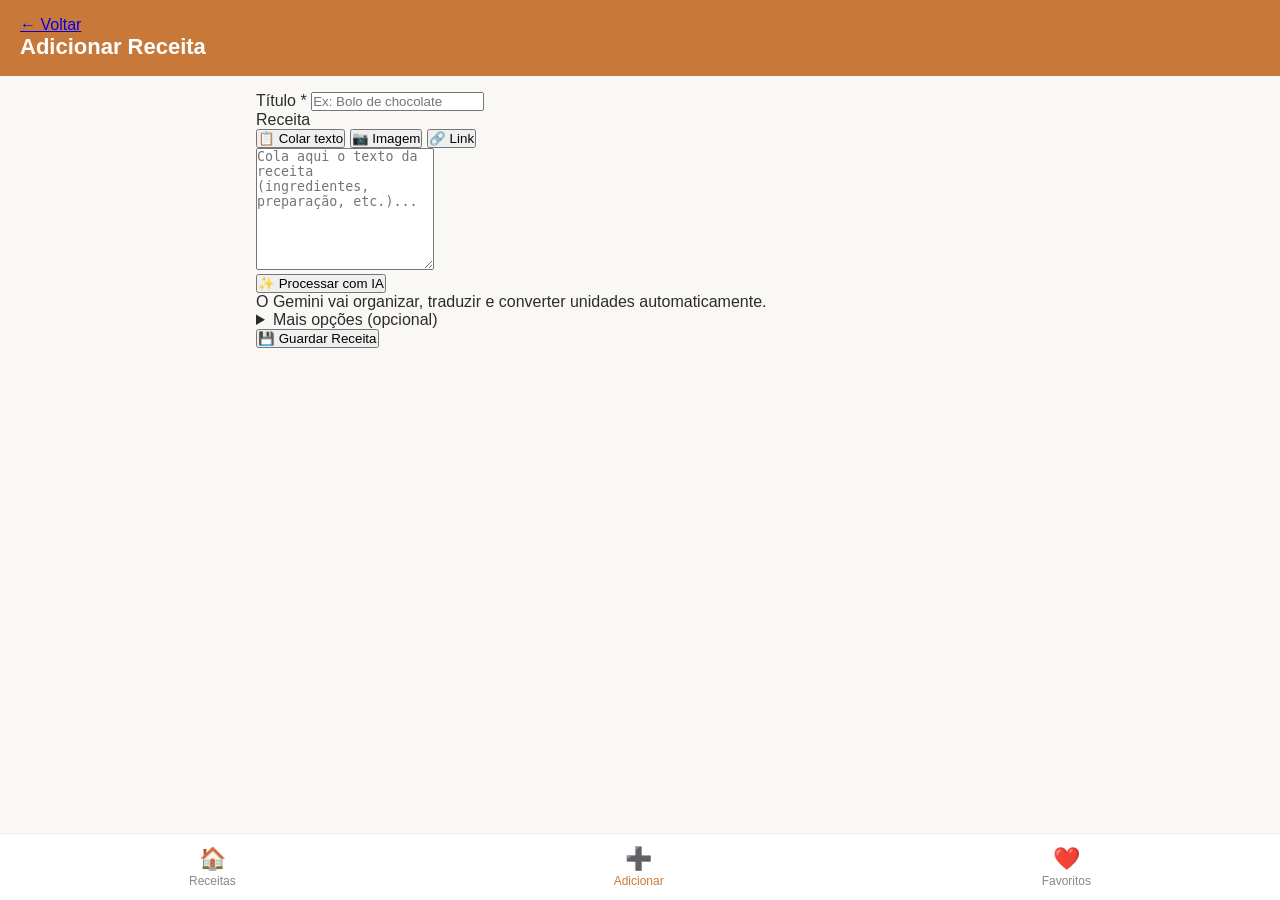
==== adicionar.html @ a2abbe2f "Add adicionar.html for recipe submission" ====
<!DOCTYPE html>
<html lang="pt">
<head>
    <meta charset="UTF-8">
    <meta name="viewport" content="width=device-width, initial-scale=1.0">
    <title>Adicionar Receita</title>
    <link rel="stylesheet" href="css/style.css">
</head>
<body>

    <!-- Cabeçalho -->
    <header class="header">
        <a href="index.html" class="btn-voltar">← Voltar</a>
        <h1>Adicionar Receita</h1>
    </header>

    <!-- Formulário -->
    <main class="main">

        <!-- Título -->
        <div class="campo">
            <label for="titulo">Título *</label>
            <input type="text" id="titulo" placeholder="Ex: Bolo de chocolate">
        </div>

        <!-- Introdução da receita -->
        <div class="campo">
            <label>Receita</label>
            <div class="tabs">
                <button class="tab active" onclick="mostrarTab('texto')">📋 Colar texto</button>
                <button class="tab" onclick="mostrarTab('imagem')">📷 Imagem</button>
                <button class="tab" onclick="mostrarTab('link')">🔗 Link</button>
            </div>

            <!-- Tab: texto -->
            <div id="tab-texto" class="tab-conteudo">
                <textarea id="texto-receita" placeholder="Cola aqui o texto da receita (ingredientes, preparação, etc.)..." rows="8"></textarea>
            </div>

            <!-- Tab: imagem -->
            <div id="tab-imagem" class="tab-conteudo" style="display:none">
                <div class="upload-area" onclick="document.getElementById('ficheiro-imagem').click()">
                    <div id="upload-preview">
                        <div style="font-size:40px">📷</div>
                        <p>Toca para escolher uma imagem</p>
                        <p style="font-size:12px; color:#aaa">Foto de livro, screenshot, etc.</p>
                    </div>
                    <input type="file" id="ficheiro-imagem" accept="image/*" style="display:none" onchange="previewImagem(this)">
                </div>
            </div>

            <!-- Tab: link -->
            <div id="tab-link" class="tab-conteudo" style="display:none">
                <input type="url" id="url-receita" placeholder="https://exemplo.com/receita">
                <p class="nota">A app vai tentar ler o conteúdo da página. Alguns sites podem não permitir.</p>
            </div>
        </div>

        <!-- Botão processar -->
        <button class="btn-processar" onclick="processarReceita()">
            ✨ Processar com IA
        </button>
        <p class="nota">O Gemini vai organizar, traduzir e converter unidades automaticamente.</p>

        <!-- Resultado do processamento -->
        <div id="resultado" style="display:none">
            <div class="campo">
                <label for="ingredientes">Ingredientes</label>
                <textarea id="ingredientes" rows="6" placeholder="Um ingrediente por linha..."></textarea>
            </div>
            <div class="campo">
                <label for="preparacao">Preparação</label>
                <textarea id="preparacao" rows="8" placeholder="Um passo por linha..."></textarea>
            </div>
        </div>

        <!-- Campos opcionais -->
        <details class="opcoes-extra">
            <summary>Mais opções (opcional)</summary>
            <div class="campo">
                <label for="categoria">Categoria</label>
                <select id="categoria">
                    <option value="">-- Escolher --</option>
                    <option>Entradas</option>
                    <option>Sopas</option>
                    <option>Prato Principal</option>
                    <option>Sobremesas</option>
                    <option>Lanches</option>
                    <option>Bebidas</option>
                    <option>Pães</option>
                    <option>Molhos</option>
                    <option>Outros</option>
                </select>
            </div>
            <div class="campo">
                <label for="imagem-url">URL da imagem</label>
                <input type="url" id="imagem-url" placeholder="https://exemplo.com/imagem.jpg">
            </div>
            <div class="campo">
                <label for="porcoes">Porções</label>
                <input type="number" id="porcoes" placeholder="Ex: 4">
            </div>
            <div class="campo">
                <label for="tempo-prep">Tempo de preparação</label>
                <input type="text" id="tempo-prep" placeholder="Ex: 20 min">
            </div>
            <div class="campo">
                <label for="tempo-conf">Tempo de confeção</label>
                <input type="text" id="tempo-conf" placeholder="Ex: 45 min">
            </div>
        </details>

        <!-- Botão guardar -->
        <button class="btn-guardar" onclick="guardarReceita()">
            💾 Guardar Receita
        </button>

    </main>

    <!-- Barra de navegação inferior -->
    <nav class="nav-bottom">
        <a href="index.html" class="nav-item">
            <span class="nav-icon">🏠</span>
            <span class="nav-label">Receitas</span>
        </a>
        <a href="adicionar.html" class="nav-item active">
            <span class="nav-icon">➕</span>
            <span class="nav-label">Adicionar</span>
        </a>
        <a href="favoritos.html" class="nav-item">
            <span class="nav-icon">❤️</span>
            <span class="nav-label">Favoritos</span>
        </a>
    </nav>

    <script src="js/adicionar.js"></script>

</body>
</html>
---- css/style.css ----
/* ============================================
   ESTILOS GLOBAIS
   ============================================ */

* {
    margin: 0;
    padding: 0;
    box-sizing: border-box;
}

body {
    font-family: -apple-system, BlinkMacSystemFont, 'Segoe UI', sans-serif;
    background-color: #faf8f5;
    color: #2c2c2c;
    min-height: 100vh;
    padding-bottom: 80px; /* espaço para a barra de navegação */
}

/* ============================================
   CABEÇALHO
   ============================================ */

.header {
    background-color: #c8793a;
    color: white;
    padding: 16px 20px;
    position: sticky;
    top: 0;
    z-index: 100;
}

.header h1 {
    font-size: 22px;
    font-weight: 700;
}

/* ============================================
   CONTEÚDO PRINCIPAL
   ============================================ */

.main {
    padding: 16px;
    max-width: 800px;
    margin: 0 auto;
}

/* ============================================
   BARRA DE PESQUISA
   ============================================ */

.search-bar {
    margin-bottom: 16px;
}

.search-bar input {
    width: 100%;
    padding: 12px 16px;
    border: 1px solid #ddd;
    border-radius: 12px;
    font-size: 16px;
    background-color: white;
    outline: none;
}

.search-bar input:focus {
    border-color: #c8793a;
}

/* ============================================
   GRELHA DE RECEITAS
   ============================================ */

.receitas-grid {
    display: grid;
    grid-template-columns: 1fr;
    gap: 12px;
}

/* 2 colunas em ecrãs maiores */
@media (min-width: 600px) {
    .receitas-grid {
        grid-template-columns: 1fr 1fr;
    }
}

/* ============================================
   CARTÃO DE RECEITA
   ============================================ */

.cartao {
    background-color: white;
    border-radius: 16px;
    overflow: hidden;
    box-shadow: 0 2px 8px rgba(0,0,0,0.08);
    cursor: pointer;
    transition: transform 0.2s;
}

.cartao:active {
    transform: scale(0.98);
}

.cartao-imagem {
    width: 100%;
    height: 160px;
    object-fit: cover;
    background-color: #f0ebe3;
    display: flex;
    align-items: center;
    justify-content: center;
    font-size: 48px;
}

.cartao-corpo {
    padding: 12px;
}

.cartao-titulo {
    font-size: 16px;
    font-weight: 600;
    margin-bottom: 4px;
}

.cartao-categoria {
    font-size: 13px;
    color: #888;
}

.cartao-favorito {
    float: right;
    font-size: 20px;
    margin-top: -2px;
}

/* ============================================
   BARRA DE NAVEGAÇÃO INFERIOR
   ============================================ */

.nav-bottom {
    position: fixed;
    bottom: 0;
    left: 0;
    right: 0;
    background-color: white;
    border-top: 1px solid #eee;
    display: flex;
    justify-content: space-around;
    padding: 8px 0;
    z-index: 100;
}

.nav-item {
    display: flex;
    flex-direction: column;
    align-items: center;
    text-decoration: none;
    color: #888;
    font-size: 12px;
    padding: 4px 20px;
    min-width: 44px;
    min-height: 44px;
    justify-content: center;
}

.nav-item.active {
    color: #c8793a;
}

.nav-icon {
    font-size: 22px;
    margin-bottom: 2px;
}
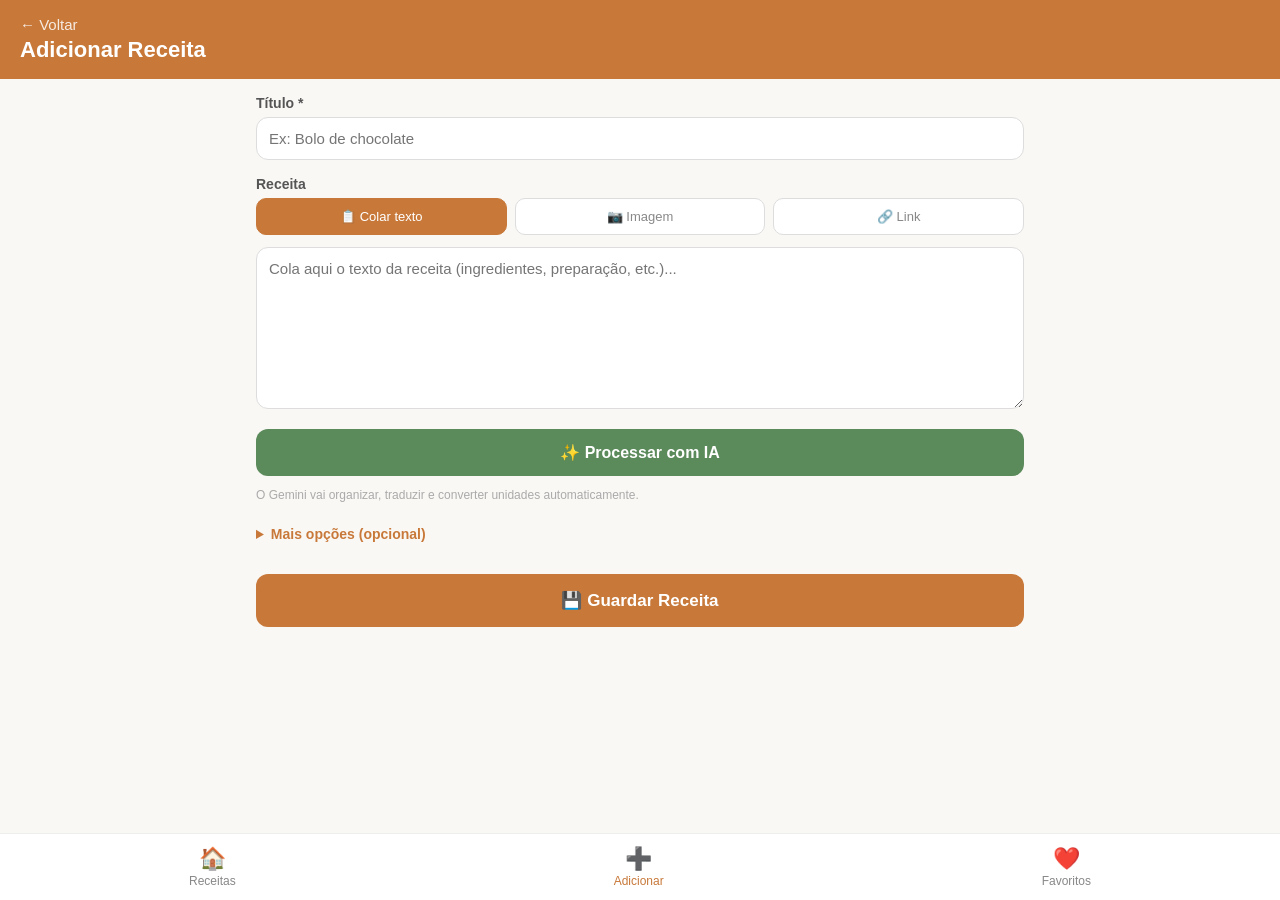
==== commit ae8bf411: "Add tags input field to adicionar.html" ====
--- a/adicionar.html
+++ b/adicionar.html
@@ -97,6 +97,10 @@
                 <input type="url" id="imagem-url" placeholder="https://exemplo.com/imagem.jpg">
             </div>
             <div class="campo">
+                <label for="tags">Tags</label>
+                <input type="text" id="tags" placeholder="Ex: forno, chocolate, fácil">
+            </div>
+            <div class="campo">
                 <label for="porcoes">Porções</label>
                 <input type="number" id="porcoes" placeholder="Ex: 4">
             </div>
--- a/css/style.css
+++ b/css/style.css
@@ -170,3 +170,270 @@
     font-size: 22px;
     margin-bottom: 2px;
 }
+/* ============================================
+   PÁGINA DE ADICIONAR RECEITA
+   ============================================ */
+
+.header .btn-voltar {
+    color: white;
+    text-decoration: none;
+    font-size: 15px;
+    display: block;
+    margin-bottom: 4px;
+    opacity: 0.85;
+}
+
+.campo {
+    margin-bottom: 16px;
+}
+
+.campo label {
+    display: block;
+    font-size: 14px;
+    font-weight: 600;
+    color: #555;
+    margin-bottom: 6px;
+}
+
+.campo input,
+.campo select,
+.campo textarea {
+    width: 100%;
+    padding: 12px;
+    border: 1px solid #ddd;
+    border-radius: 12px;
+    font-size: 15px;
+    background-color: white;
+    outline: none;
+    font-family: inherit;
+}
+
+.campo input:focus,
+.campo select:focus,
+.campo textarea:focus {
+    border-color: #c8793a;
+}
+
+.campo textarea {
+    resize: vertical;
+}
+
+/* Tabs */
+.tabs {
+    display: flex;
+    gap: 8px;
+    margin-bottom: 12px;
+}
+
+.tab {
+    flex: 1;
+    padding: 10px;
+    border: 1px solid #ddd;
+    border-radius: 10px;
+    background: white;
+    font-size: 13px;
+    cursor: pointer;
+    color: #888;
+}
+
+.tab.active {
+    background-color: #c8793a;
+    color: white;
+    border-color: #c8793a;
+}
+
+/* Área de upload de imagem */
+.upload-area {
+    border: 2px dashed #ddd;
+    border-radius: 12px;
+    padding: 32px;
+    text-align: center;
+    cursor: pointer;
+    color: #888;
+}
+
+.upload-area:active {
+    background-color: #faf8f5;
+}
+
+/* Nota informativa */
+.nota {
+    font-size: 12px;
+    color: #aaa;
+    margin-top: 6px;
+    margin-bottom: 16px;
+}
+
+/* Botão processar */
+.btn-processar {
+    width: 100%;
+    padding: 14px;
+    background-color: #5b8a5b;
+    color: white;
+    border: none;
+    border-radius: 12px;
+    font-size: 16px;
+    font-weight: 600;
+    cursor: pointer;
+    margin-bottom: 6px;
+}
+
+.btn-processar:disabled {
+    opacity: 0.6;
+}
+
+/* Botão guardar */
+.btn-guardar {
+    width: 100%;
+    padding: 16px;
+    background-color: #c8793a;
+    color: white;
+    border: none;
+    border-radius: 12px;
+    font-size: 17px;
+    font-weight: 700;
+    cursor: pointer;
+    margin-top: 8px;
+}
+
+.btn-guardar:disabled {
+    opacity: 0.6;
+}
+
+/* Opções extra */
+.opcoes-extra {
+    margin-bottom: 16px;
+}
+
+.opcoes-extra summary {
+    font-size: 14px;
+    font-weight: 600;
+    color: #c8793a;
+    cursor: pointer;
+    padding: 8px 0;
+}
+/* ============================================
+   PÁGINA DE DETALHE DA RECEITA
+   ============================================ */
+
+.receita-imagem {
+    width: 100%;
+    max-height: 220px;
+    object-fit: cover;
+    border-radius: 16px;
+    margin-bottom: 16px;
+}
+
+.receita-meta {
+    display: flex;
+    flex-wrap: wrap;
+    gap: 8px;
+    margin-bottom: 12px;
+}
+
+.meta-item {
+    background-color: #f0ebe3;
+    padding: 6px 12px;
+    border-radius: 20px;
+    font-size: 13px;
+    color: #555;
+}
+
+.receita-tags {
+    display: flex;
+    flex-wrap: wrap;
+    gap: 6px;
+    margin-bottom: 20px;
+}
+
+.tag {
+    background-color: #f0ebe3;
+    padding: 4px 10px;
+    border-radius: 20px;
+    font-size: 12px;
+    color: #888;
+}
+
+.tag.categoria {
+    background-color: #c8793a;
+    color: white;
+}
+
+.secao-titulo {
+    font-size: 18px;
+    font-weight: 700;
+    color: #2c2c2c;
+    margin-bottom: 12px;
+    margin-top: 24px;
+}
+
+.ingredientes-lista {
+    list-style: none;
+    padding: 0;
+}
+
+.ingredientes-lista li {
+    padding: 10px 0;
+    border-bottom: 1px solid #f0ebe3;
+    font-size: 15px;
+    padding-left: 20px;
+    position: relative;
+}
+
+.ingredientes-lista li::before {
+    content: '•';
+    color: #c8793a;
+    position: absolute;
+    left: 0;
+}
+
+.preparacao-lista {
+    padding-left: 24px;
+}
+
+.preparacao-lista li {
+    padding: 10px 0;
+    border-bottom: 1px solid #f0ebe3;
+    font-size: 15px;
+    line-height: 1.5;
+}
+
+.accoes {
+    display: flex;
+    gap: 10px;
+    margin-top: 32px;
+    margin-bottom: 16px;
+}
+
+.btn-favorito {
+    flex: 1;
+    padding: 12px;
+    border: 2px solid #ddd;
+    border-radius: 12px;
+    background: white;
+    font-size: 14px;
+    cursor: pointer;
+}
+
+.btn-editar {
+    flex: 1;
+    padding: 12px;
+    border: 2px solid #c8793a;
+    border-radius: 12px;
+    background: white;
+    color: #c8793a;
+    font-size: 14px;
+    text-align: center;
+    text-decoration: none;
+}
+
+.btn-eliminar {
+    flex: 1;
+    padding: 12px;
+    border: 2px solid #e74c3c;
+    border-radius: 12px;
+    background: white;
+    color: #e74c3c;
+    font-size: 14px;
+    cursor: pointer;
+}
